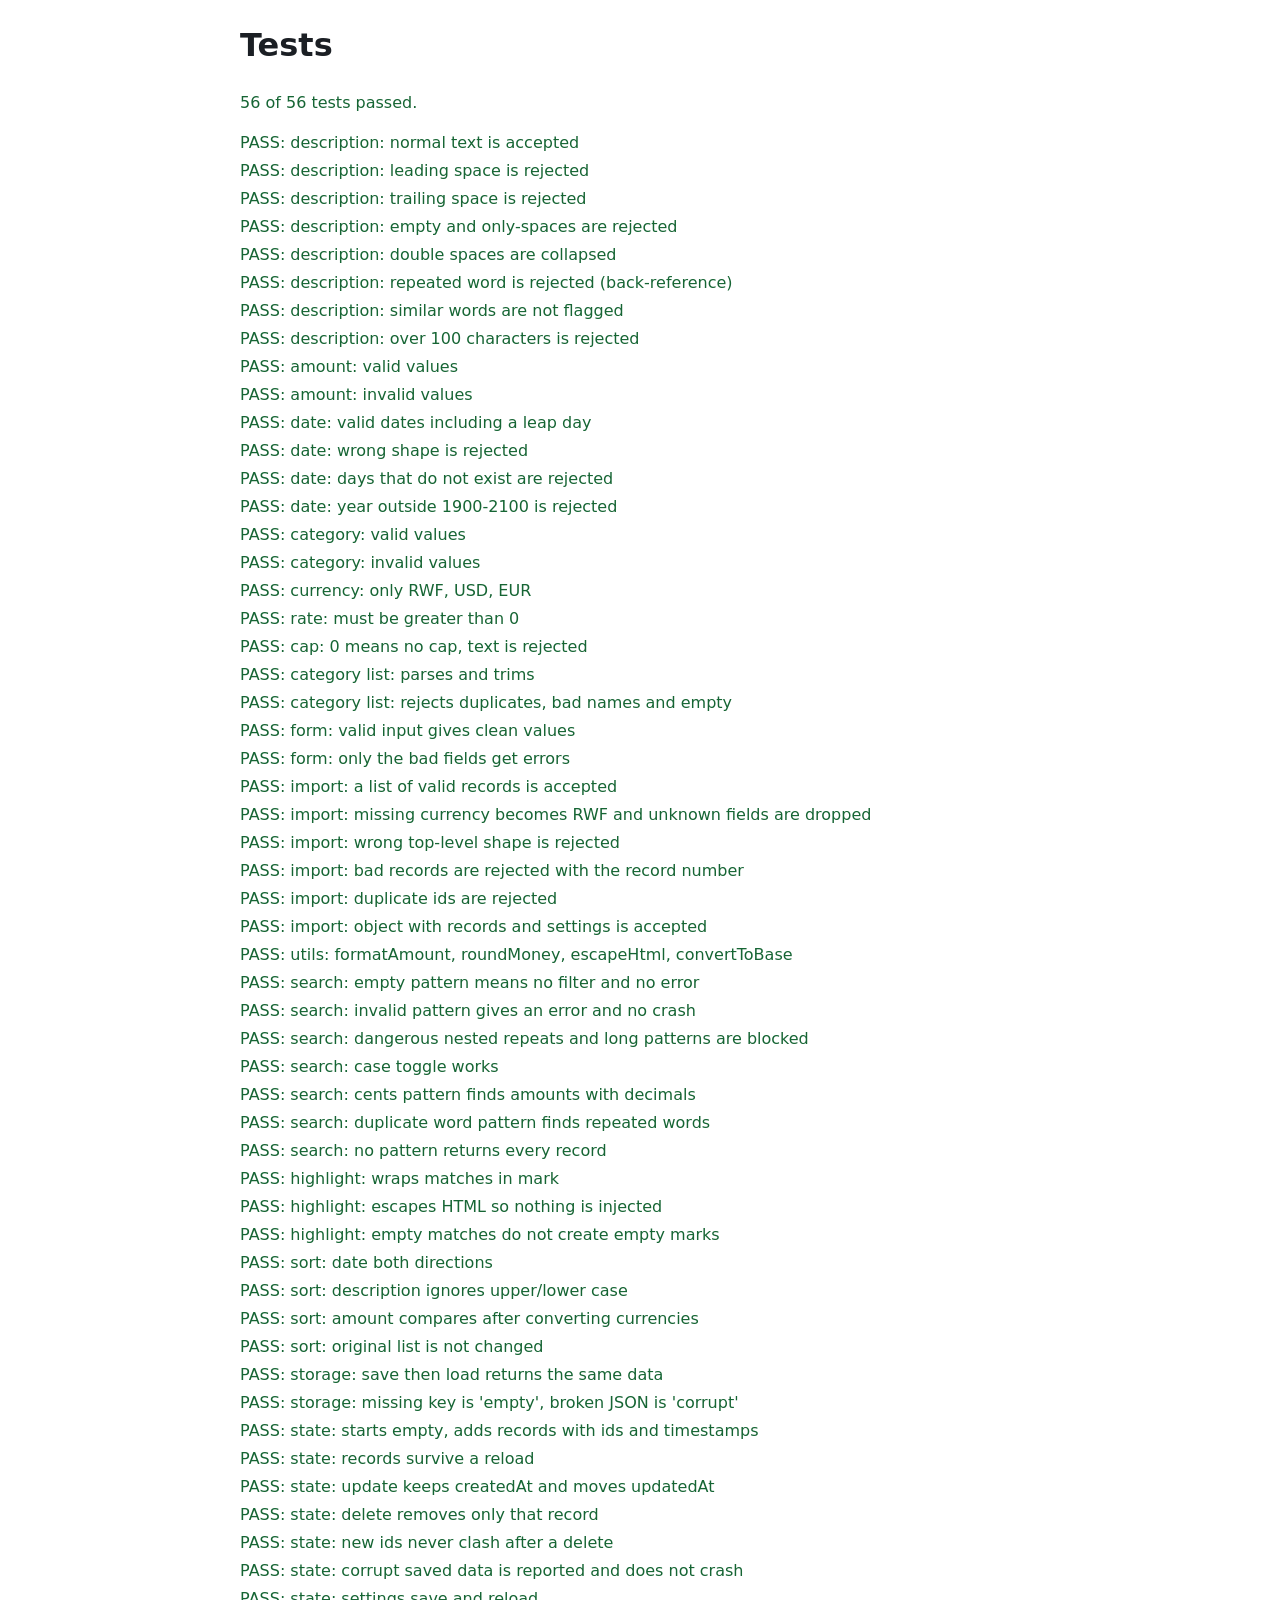
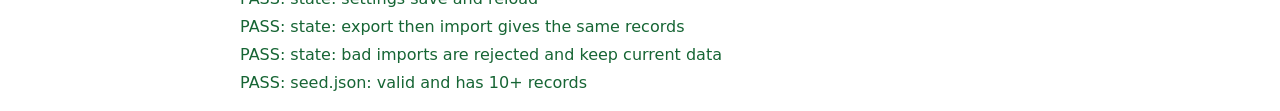
==== tests.html @ 14aa0e82 "Add: M6 (part 1: Persistence + Import/Export + Settings)" ====
<!DOCTYPE html>
<html lang="en">
<head>
  <meta charset="UTF-8">
  <meta name="viewport" content="width=device-width, initial-scale=1.0">
  <title>Tests: Student Finance Tracker</title>
  <link rel="stylesheet" href="styles/tests.css">
  <script type="module" src="scripts/tests.js"></script>
</head>
<body>
  <h1>Tests</h1>
  <p id="summary" role="status">Running tests...</p>
  <ul id="results"></ul>
</body>
</html>
---- styles/tests.css ----
body{
  font-family: system-ui, "Segoe UI", Arial, sans-serif; 
  max-width: 50rem;
  margin: 1rem auto;
  padding: 0 1rem;
  line-height: 1.5;
  color: #1b1f24;
}

ul {
  list-style: none;
  padding: 0;
}

li {
  margin-bottom: 0.25rem;
}
.pass {
  color: #166534;
}

.fail{
  color: #b00020;
  font-weight: 700;
}
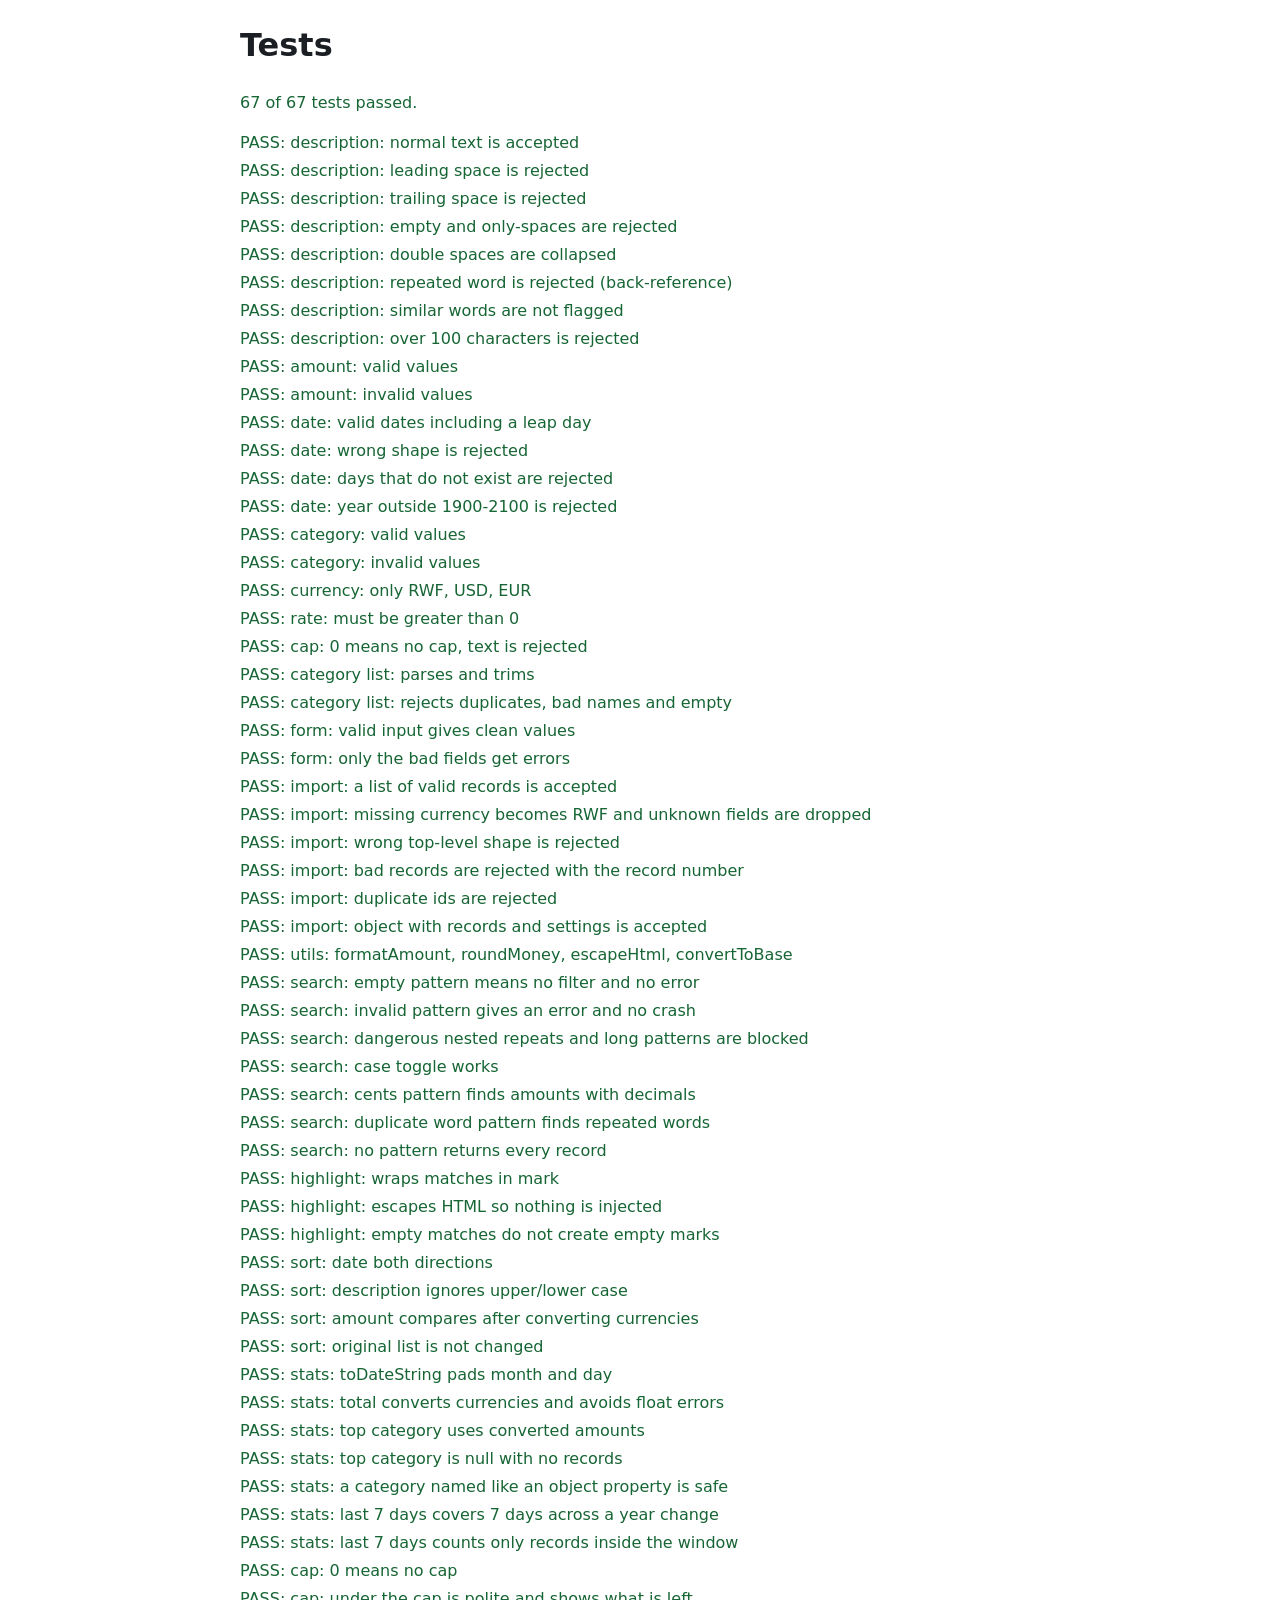
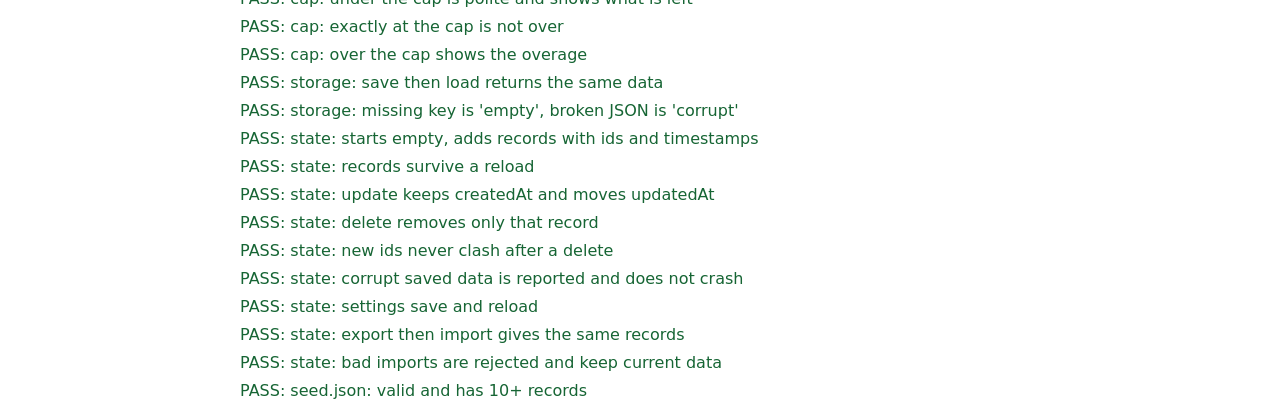
==== commit 2ac26b3d: "Fixed some typos and added README content" ====
--- a/tests.html
+++ b/tests.html
@@ -6,10 +6,13 @@
   <title>Tests: Student Finance Tracker</title>
   <link rel="stylesheet" href="styles/tests.css">
   <script type="module" src="scripts/tests.js"></script>
+  <link rel="icon" href="data:,">
 </head>
 <body>
-  <h1>Tests</h1>
-  <p id="summary" role="status">Running tests...</p>
-  <ul id="results"></ul>
+  <main>
+    <h1>Tests</h1>
+    <p id="summary" role="status">Running tests...</p>
+    <ul id="results"></ul>
+  </main>
 </body>
 </html>
